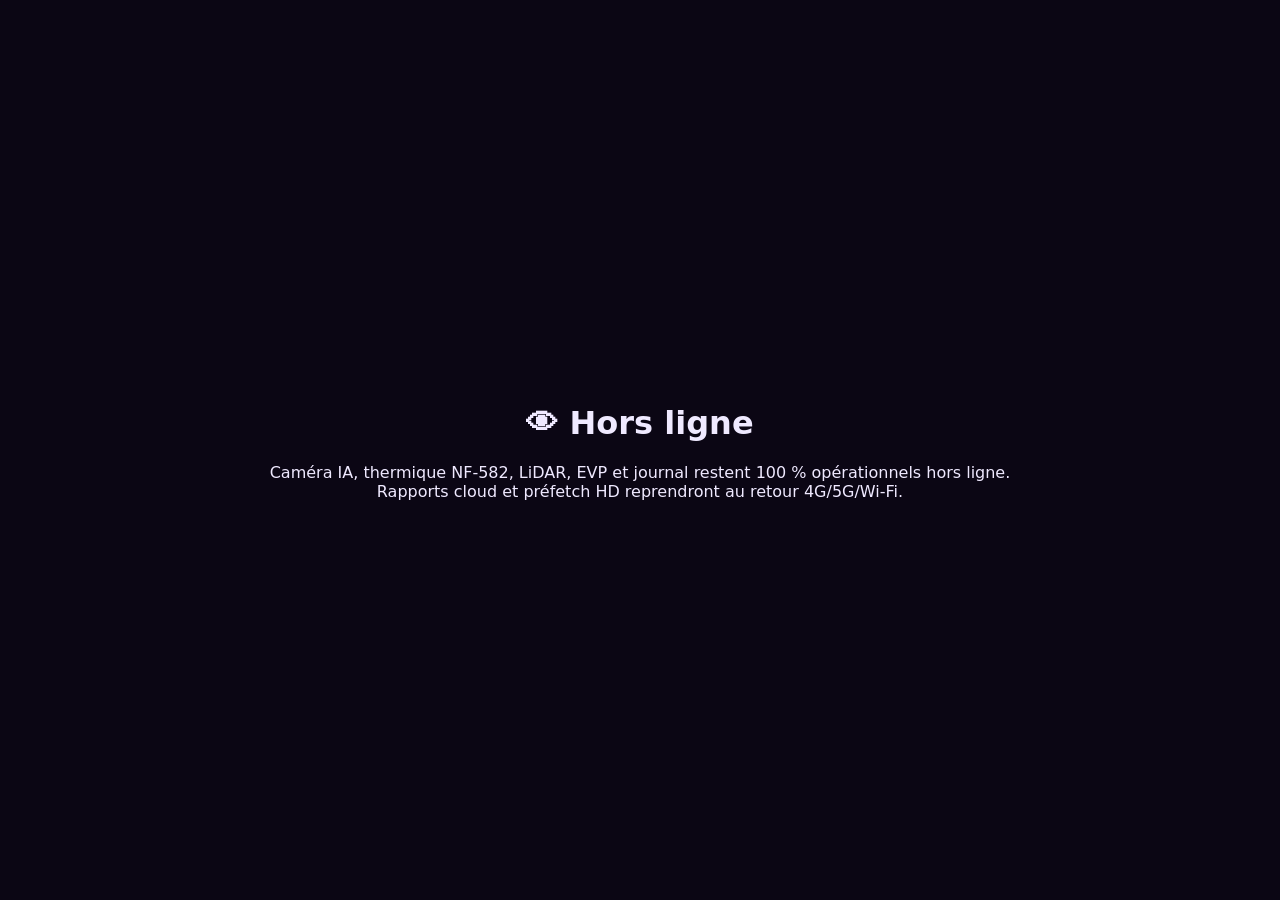
==== offline.html @ 15d43453 "Add offline.html for offline status display" ====
<!doctype html><meta charset="utf-8"><meta name="viewport" content="width=device-width,initial-scale=1">
<title>Hors ligne — Paranormal by Kevin</title>
<body style="background:#0b0614;color:#efe9ff;font-family:system-ui;display:grid;place-items:center;height:100vh;margin:0">
<div style="text-align:center"><h1>👁 Hors ligne</h1>
<p>Caméra IA, thermique NF-582, LiDAR, EVP et journal restent 100 % opérationnels hors ligne.<br>
Rapports cloud et préfetch HD reprendront au retour 4G/5G/Wi‑Fi.</p></div></body>
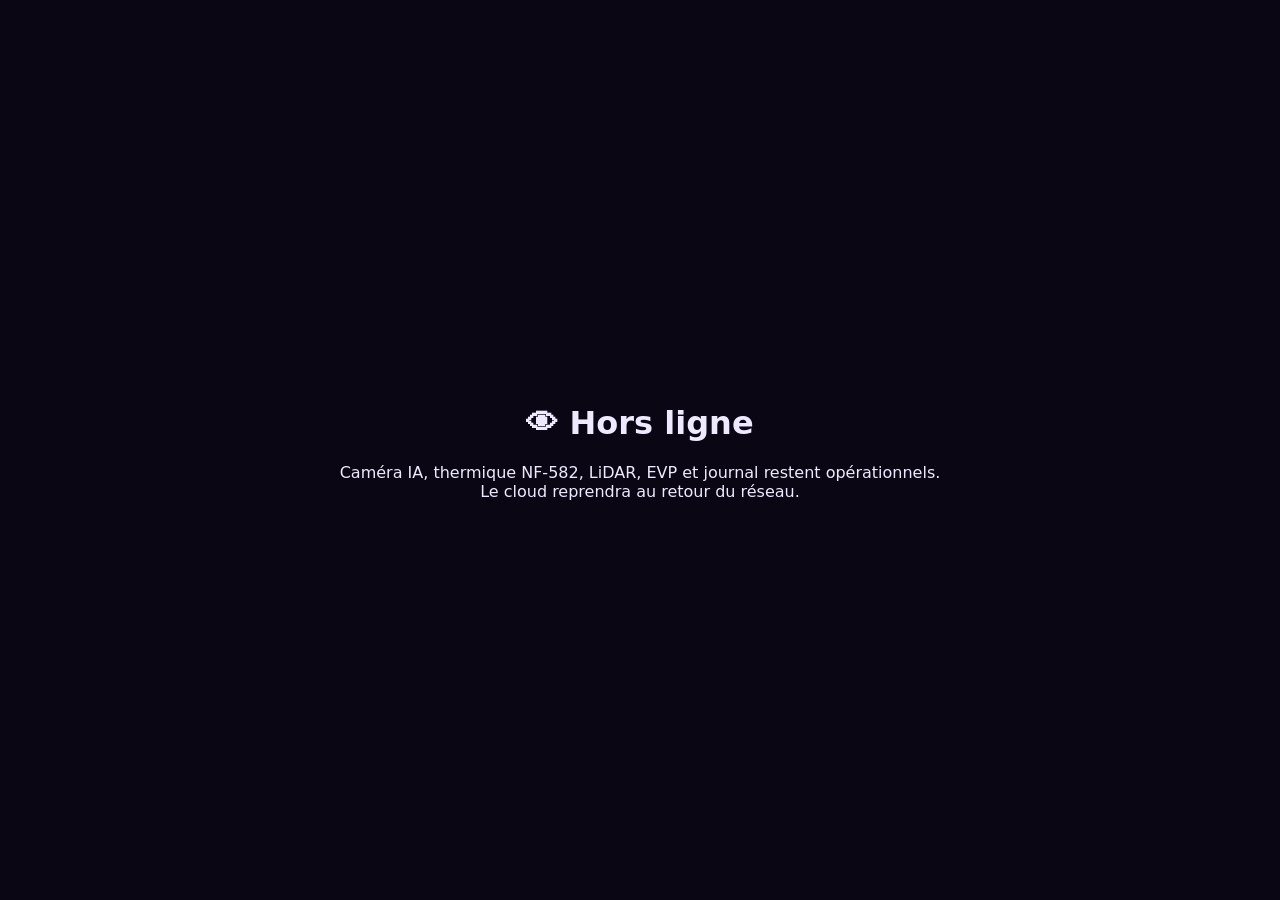
==== commit 5f52806a: "Simplify offline message in offline.html" ====
--- a/offline.html
+++ b/offline.html
@@ -2,5 +2,5 @@
 <title>Hors ligne — Paranormal by Kevin</title>
 <body style="background:#0b0614;color:#efe9ff;font-family:system-ui;display:grid;place-items:center;height:100vh;margin:0">
 <div style="text-align:center"><h1>👁 Hors ligne</h1>
-<p>Caméra IA, thermique NF-582, LiDAR, EVP et journal restent 100 % opérationnels hors ligne.<br>
-Rapports cloud et préfetch HD reprendront au retour 4G/5G/Wi‑Fi.</p></div></body>
+<p>Caméra IA, thermique NF-582, LiDAR, EVP et journal restent opérationnels.<br>
+Le cloud reprendra au retour du réseau.</p></div></body>
